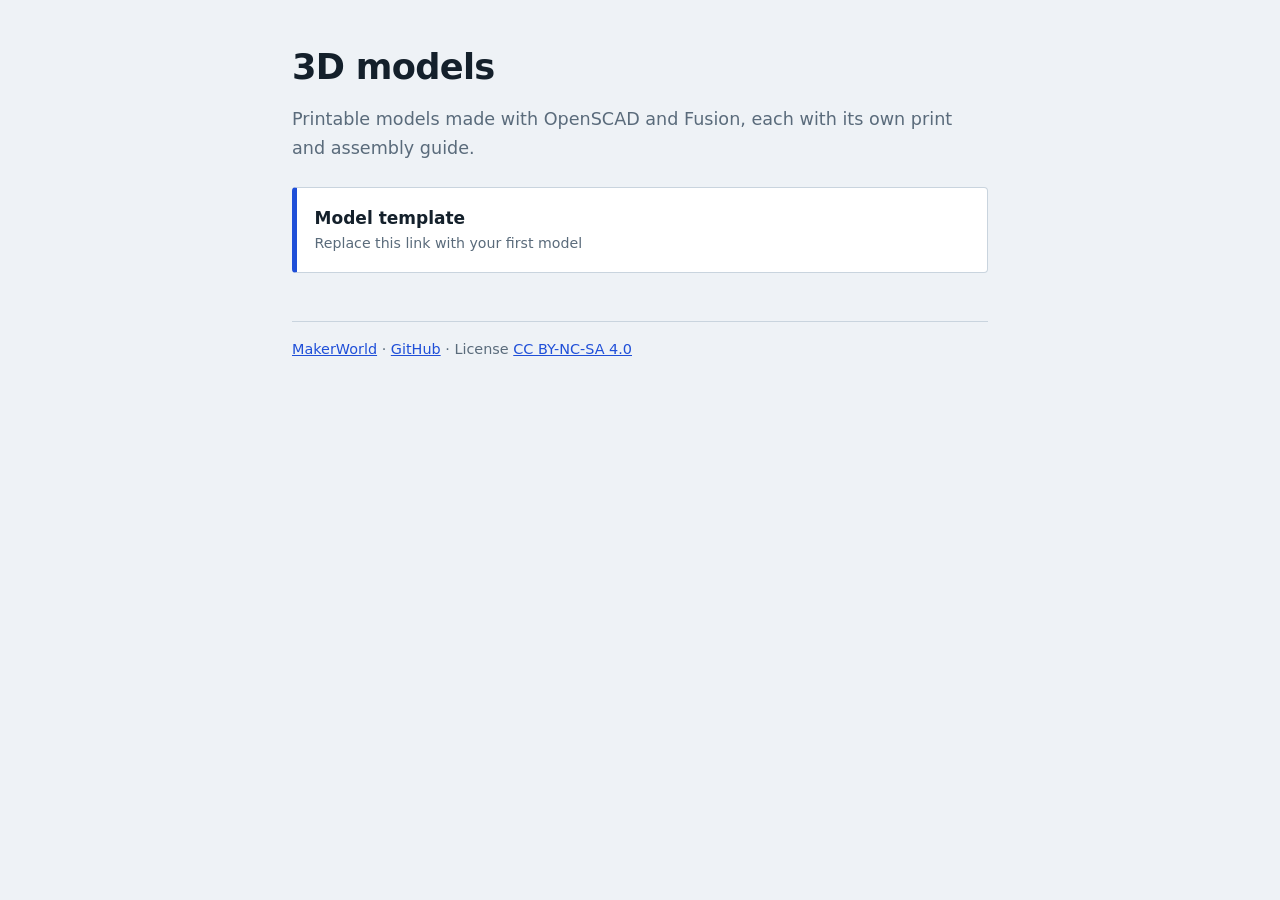
==== index.html @ bb577843 "init repo" ====
<!doctype html>
<html lang="en">
<head>
<meta charset="utf-8">
<meta name="viewport" content="width=device-width, initial-scale=1, viewport-fit=cover">
<title>3D models · alejandrosnz</title>
<link rel="stylesheet" href="assets/style.css">
</head>
<body>
<main>
  <h1>3D models</h1>
  <p class="lead">Printable models made with OpenSCAD and Fusion, each with its own print and assembly guide.</p>
  <ul class="models">
    <!-- Copy this block for each new model -->
    <li><a href="_template/"><strong>Model template</strong><small>Replace this link with your first model</small></a></li>
  </ul>
  <footer>
    <a href="https://makerworld.com/en/@alejandrosnz">MakerWorld</a> ·
    <a href="https://github.com/alejandrosnz/3d-models">GitHub</a> ·
    License <a href="https://creativecommons.org/licenses/by-nc-sa/4.0/">CC BY-NC-SA 4.0</a>
  </footer>
</main>
</body>
</html>
---- assets/style.css ----
:root{--bg:#eef2f6;--ink:#14202b;--mute:#5a6b7b;--line:#c9d4de;--acc:#1f4fd8;--card:#fff;color-scheme:light}
@media (prefers-color-scheme:dark){:root:not([data-theme="light"]){--bg:#0f1720;--ink:#e6edf3;--mute:#93a4b5;--line:#25323f;--acc:#7fa4ff;--card:#162130;color-scheme:dark}}
*{box-sizing:border-box}
body{margin:0;background:var(--bg);color:var(--ink);font:17px/1.65 system-ui,-apple-system,"Segoe UI",Roboto,sans-serif}
main{max-width:46rem;margin:0 auto;padding:2.5rem 1.25rem 4rem}
h1{font-size:2.2rem;line-height:1.15;margin:.2em 0 .4em;letter-spacing:-.02em}
h2{font-size:1.35rem;margin:2.2em 0 .5em;padding-bottom:.25em;border-bottom:1px solid var(--line)}
a{color:var(--acc)}
a:focus-visible,summary:focus-visible{outline:3px solid var(--acc);outline-offset:2px}
img{max-width:100%;height:auto;border-radius:6px}
pre,code{font-family:ui-monospace,Menlo,Consolas,monospace;font-size:.92em}
pre{background:var(--card);border:1px solid var(--line);padding:1rem;border-radius:6px;overflow-x:auto}
table{border-collapse:collapse;display:block;overflow-x:auto}
td,th{border:1px solid var(--line);padding:.4rem .7rem;text-align:left}
.lead{color:var(--mute);font-size:1.1rem}
.models{list-style:none;padding:0;margin:1.5rem 0;display:grid;gap:.75rem}
.models a{display:block;padding:1rem 1.1rem;background:var(--card);border:1px solid var(--line);border-left:5px solid var(--acc);border-radius:4px;text-decoration:none;color:var(--ink)}
.models a:hover{border-color:var(--acc)}
.models small{display:block;color:var(--mute)}
footer{margin-top:3rem;padding-top:1rem;border-top:1px solid var(--line);color:var(--mute);font-size:.9rem}
@media (prefers-reduced-motion:no-preference){a{transition:color .15s}}
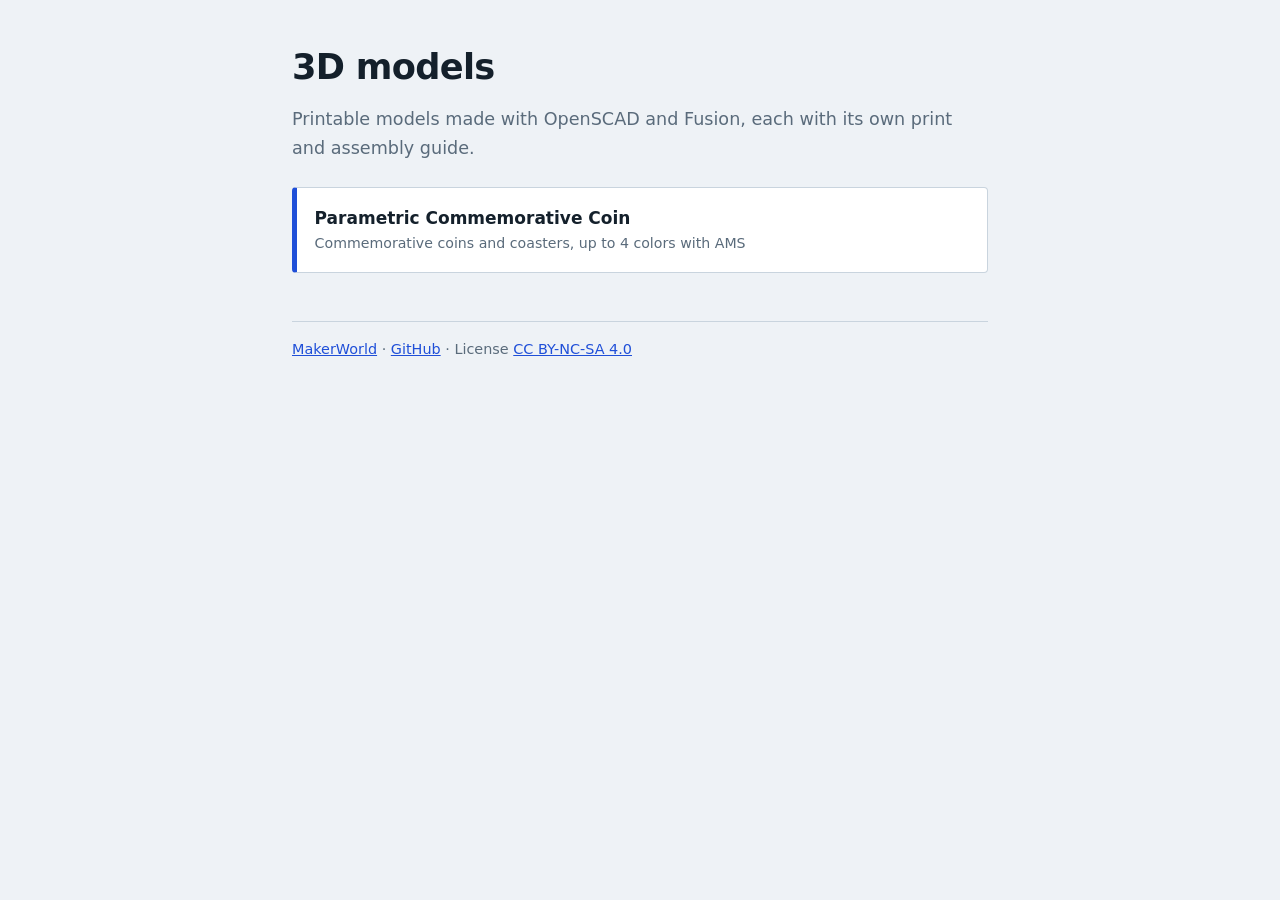
==== commit c8d79d25: "Add parametric commemorative coin model" ====
--- a/index.html
+++ b/index.html
@@ -12,7 +12,7 @@
   <p class="lead">Printable models made with OpenSCAD and Fusion, each with its own print and assembly guide.</p>
   <ul class="models">
     <!-- Copy this block for each new model -->
-    <li><a href="_template/"><strong>Model template</strong><small>Replace this link with your first model</small></a></li>
+    <li><a href="parametric_connmemorative_coin/"><strong>Parametric Commemorative Coin</strong><small>Commemorative coins and coasters, up to 4 colors with AMS</small></a></li>
   </ul>
   <footer>
     <a href="https://makerworld.com/en/@alejandrosnz">MakerWorld</a> ·
